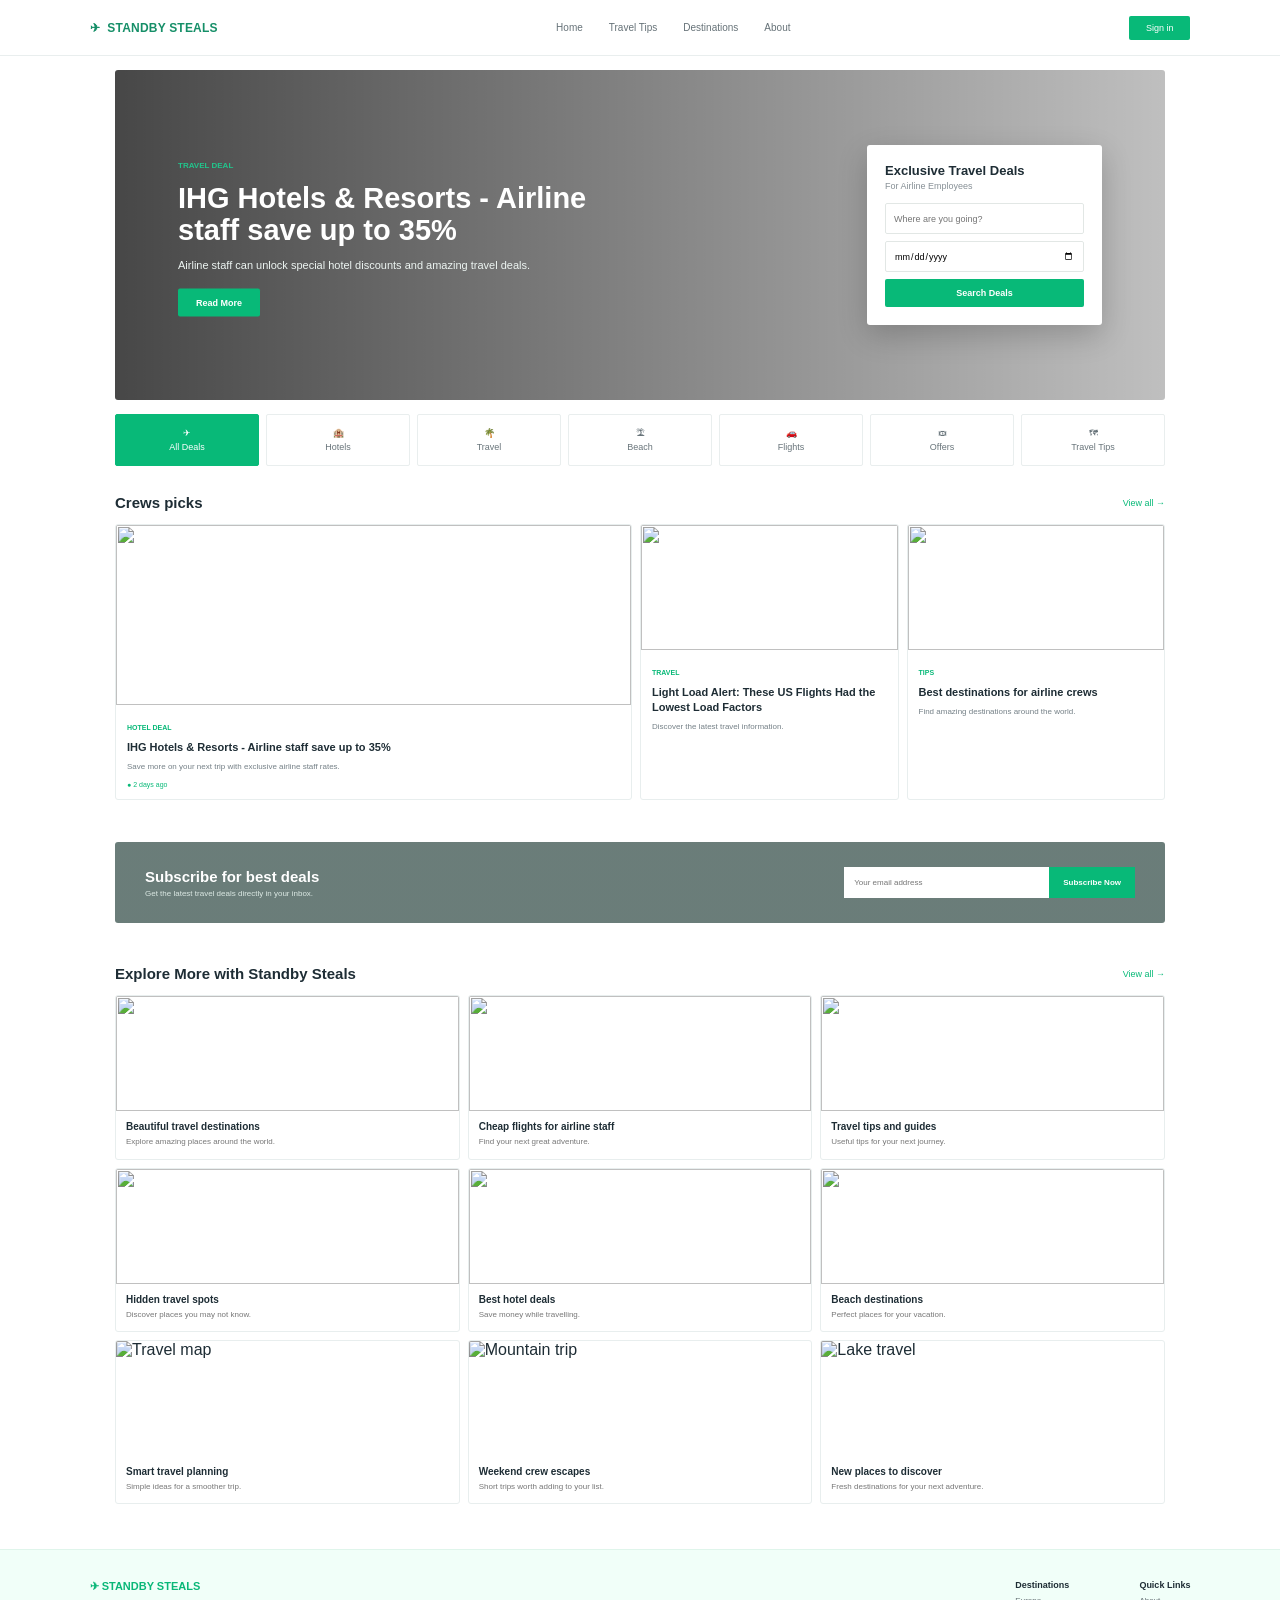
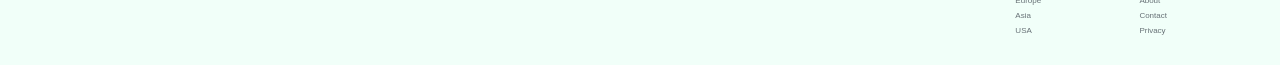
==== index.html @ 21e4ad98 "first commit" ====
<!doctype html>
<html lang="en">
  <head>
    <meta charset="UTF-8" />
    <meta name="viewport" content="width=device-width, initial-scale=1.0" />
    <title>Standby Steals</title>
    <link rel="stylesheet" href="style.css" />
  </head>
  <body>
    <header class="header">
      <div class="logo"><span>✈</span> STANDBY STEALS</div>

      <nav>
        <a href="index.html">Home</a>
        <a href="#">Travel Tips</a>
        <a href="#">Destinations</a>
        <a href="#">About</a>
      </nav>

      <button class="login">Sign in</button>
    </header>

    <section class="hero">
      <div class="hero-content">
        <span class="tag">TRAVEL DEAL</span>

        <h1>IHG Hotels & Resorts - Airline staff save up to 35%</h1>

        <p>
          Airline staff can unlock special hotel discounts and amazing travel
          deals.
        </p>

        <a href="post-details.html" class="green-btn"> Read More </a>
      </div>

      <div class="booking-card">
        <h3>Exclusive Travel Deals</h3>
        <p>For Airline Employees</p>

        <input type="text" placeholder="Where are you going?" />
        <input type="date" />

        <button class="green-btn">Search Deals</button>
      </div>
    </section>

    <div class="categories">
      <div class="category active">
        ✈
        <span>All Deals</span>
      </div>

      <div class="category">
        🏨
        <span>Hotels</span>
      </div>

      <div class="category">
        🌴
        <span>Travel</span>
      </div>

      <div class="category">
        🏝
        <span>Beach</span>
      </div>

      <div class="category">
        🚗
        <span>Flights</span>
      </div>

      <div class="category">
        🎟
        <span>Offers</span>
      </div>

      <div class="category">
        🗺
        <span>Travel Tips</span>
      </div>
    </div>

    <main>
      <section class="picks">
        <div class="section-title">
          <h2>Crews picks</h2>
          <a href="#explore">View all →</a>
        </div>

        <div class="cards">
          <article class="card big-card">
            <img
              src="https://images.unsplash.com/photo-1500534623283-312aade485b7?auto=format&fit=crop&w=900&q=80"
            />

            <div class="card-content">
              <span class="small-tag">HOTEL DEAL</span>

              <h3>IHG Hotels & Resorts - Airline staff save up to 35%</h3>

              <p>
                Save more on your next trip with exclusive airline staff rates.
              </p>

              <span class="date">● 2 days ago</span>
            </div>
          </article>

          <article class="card">
            <img
              src="https://images.unsplash.com/photo-1510414842594-a61c69b5ae57?auto=format&fit=crop&w=700&q=80"
            />

            <div class="card-content">
              <span class="small-tag">TRAVEL</span>

              <h3>
                Light Load Alert: These US Flights Had the Lowest Load Factors
              </h3>

              <p>Discover the latest travel information.</p>
            </div>
          </article>

          <article class="card">
            <img
              src="https://images.unsplash.com/photo-1469474968028-56623f02e42e?auto=format&fit=crop&w=700&q=80"
            />

            <div class="card-content">
              <span class="small-tag">TIPS</span>

              <h3>Best destinations for airline crews</h3>

              <p>Find amazing destinations around the world.</p>
            </div>
          </article>
        </div>
      </section>

      <section class="subscribe">
        <div>
          <h2>Subscribe for best deals</h2>
          <p>Get the latest travel deals directly in your inbox.</p>
        </div>

        <div class="subscribe-form">
          <input type="email" placeholder="Your email address" />
          <button>Subscribe Now</button>
        </div>
      </section>

      <section class="explore" id="explore">
        <div class="section-title">
          <h2>Explore More with Standby Steals</h2>
          <a href="#">View all →</a>
        </div>

        <div class="explore-grid">
          <article class="explore-card">
            <img
              src="https://images.unsplash.com/photo-1528127269322-539801943592?auto=format&fit=crop&w=600&q=80"
            />
            <h3>Beautiful travel destinations</h3>
            <p>Explore amazing places around the world.</p>
          </article>

          <article class="explore-card">
            <img
              src="https://images.unsplash.com/photo-1500534623283-312aade485b7?auto=format&fit=crop&w=600&q=80"
            />
            <h3>Cheap flights for airline staff</h3>
            <p>Find your next great adventure.</p>
          </article>

          <article class="explore-card">
            <img
              src="https://images.unsplash.com/photo-1533105079780-92b9be482077?auto=format&fit=crop&w=600&q=80"
            />
            <h3>Travel tips and guides</h3>
            <p>Useful tips for your next journey.</p>
          </article>

          <article class="explore-card">
            <img
              src="https://images.unsplash.com/photo-1500530855697-b586d89ba3ee?auto=format&fit=crop&w=600&q=80"
            />
            <h3>Hidden travel spots</h3>
            <p>Discover places you may not know.</p>
          </article>

          <article class="explore-card">
            <img
              src="https://images.unsplash.com/photo-1530789253388-582c481c54b0?auto=format&fit=crop&w=600&q=80"
            />
            <h3>Best hotel deals</h3>
            <p>Save money while travelling.</p>
          </article>

          <article class="explore-card">
            <img
              src="https://images.unsplash.com/photo-1507525428034-b723cf961d3e?auto=format&fit=crop&w=600&q=80"
            />
            <h3>Beach destinations</h3>
            <p>Perfect places for your vacation.</p>
          </article>

          <article class="explore-card">
            <img src="https://images.unsplash.com/photo-1526772662000-3f88f10405ff?auto=format&fit=crop&w=600&q=80" alt="Travel map" />
            <h3>Smart travel planning</h3>
            <p>Simple ideas for a smoother trip.</p>
          </article>

          <article class="explore-card">
            <img src="https://images.unsplash.com/photo-1527631746610-bca00a040d60?auto=format&fit=crop&w=600&q=80" alt="Mountain trip" />
            <h3>Weekend crew escapes</h3>
            <p>Short trips worth adding to your list.</p>
          </article>

          <article class="explore-card">
            <img src="https://images.unsplash.com/photo-1476514525535-07fb3b4ae5f1?auto=format&fit=crop&w=600&q=80" alt="Lake travel" />
            <h3>New places to discover</h3>
            <p>Fresh destinations for your next adventure.</p>
          </article>
        </div>
      </section>
    </main>

    <footer>
      <div class="footer-logo">✈ STANDBY STEALS</div>

      <div class="footer-links">
        <div>
          <h4>Destinations</h4>
          <a href="#">Europe</a>
          <a href="#">Asia</a>
          <a href="#">USA</a>
        </div>

        <div>
          <h4>Quick Links</h4>
          <a href="#">About</a>
          <a href="#">Contact</a>
          <a href="#">Privacy</a>
        </div>
      </div>
    </footer>
  </body>
</html>
---- style.css ----
*{margin:0;padding:0;box-sizing:border-box}
html{scroll-behavior:smooth}
body{font-family:Arial,Helvetica,sans-serif;color:#1e2d35;background:#fff}
a{text-decoration:none;color:inherit}
button,input{font:inherit}
.header{height:56px;padding:0 7%;display:flex;align-items:center;justify-content:space-between;border-bottom:1px solid #e9eeee;background:#fff;position:sticky;top:0;z-index:20}
.logo{font-size:12px;font-weight:800;color:#168f68;letter-spacing:.2px}.logo span{margin-right:4px}
.header nav{display:flex;gap:26px}.header nav a{font-size:10px;color:#667278;transition:.2s}.header nav a:hover{color:#08b978}
.login{border:0;background:#08b978;color:#fff;padding:7px 17px;border-radius:2px;font-size:9px;cursor:pointer;transition:.2s}.login:hover,.green-btn:hover,.subscribe-form button:hover{background:#078d5f;transform:translateY(-1px)}
.hero{width:94%;max-width:1050px;height:330px;margin:14px auto;border-radius:3px;position:relative;overflow:hidden;background:linear-gradient(90deg,rgba(0,0,0,.72),rgba(0,0,0,.25)),url('https://images.unsplash.com/photo-1566073771259-6a8506099945?auto=format&fit=crop&w=1600&q=85') center/cover}
.hero-content{position:absolute;left:6%;top:50%;transform:translateY(-50%);max-width:450px;color:#fff}.tag{font-size:8px;font-weight:700;color:#22c58c}.hero-content h1{margin:10px 0;font-size:29px;line-height:1.12}.hero-content p{font-size:11px;line-height:1.55;margin-bottom:15px;color:#edf5f2}.green-btn{display:inline-block;border:0;background:#08b978;color:#fff;padding:9px 18px;border-radius:2px;font-size:9px;font-weight:700;cursor:pointer;transition:.2s}
.booking-card{position:absolute;right:6%;top:50%;transform:translateY(-50%);width:235px;padding:18px;border-radius:3px;background:#fff;box-shadow:0 10px 30px rgba(0,0,0,.2)}.booking-card h3{font-size:13px;margin-bottom:3px}.booking-card p{color:#879096;font-size:9px;margin-bottom:12px}.booking-card input{width:100%;height:31px;border:1px solid #e2e7e5;padding:0 8px;margin-bottom:7px;border-radius:2px;font-size:9px;outline:none}.booking-card input:focus{border-color:#08b978}.booking-card .green-btn{width:100%}
.categories{width:94%;max-width:1050px;margin:14px auto 28px;display:grid;grid-template-columns:repeat(7,1fr);gap:7px}.category{height:52px;border:1px solid #e9eeee;border-radius:2px;display:flex;flex-direction:column;justify-content:center;align-items:center;gap:4px;font-size:9px;color:#68747a;transition:.2s;cursor:pointer}.category:hover{border-color:#08b978;color:#08b978;transform:translateY(-2px)}.category.active{background:#08b978;color:#fff;border-color:#08b978}
main{width:94%;max-width:1050px;margin:0 auto}.section-title{display:flex;align-items:center;justify-content:space-between;margin-bottom:13px}.section-title h2{font-size:15px}.section-title a{color:#08b978;font-size:9px}.section-title a:hover{text-decoration:underline}
.cards{display:grid;grid-template-columns:2fr 1fr 1fr;gap:8px}.card,.explore-card{border:1px solid #e8eeee;border-radius:3px;overflow:hidden;background:#fff;transition:.25s}.card:hover,.explore-card:hover{transform:translateY(-4px);box-shadow:0 8px 20px rgba(22,72,58,.1);border-color:#b8ead9}.card img{width:100%;height:125px;object-fit:cover;display:block}.big-card img{height:180px}.card-content{padding:11px}.small-tag{font-size:7px;font-weight:700;color:#08b978}.card h3{margin:6px 0;font-size:11px;line-height:1.35}.card p{color:#758087;font-size:8px;line-height:1.45}.date{display:block;margin-top:9px;color:#08b978;font-size:7px}
.subscribe{margin:42px 0;padding:25px 30px;border-radius:3px;background:linear-gradient(rgba(15,45,39,.62),rgba(15,45,39,.62)),url('https://images.unsplash.com/photo-1469474968028-56623f02e42e?auto=format&fit=crop&w=1400&q=85') center/cover;display:flex;justify-content:space-between;align-items:center;color:#fff}.subscribe h2{font-size:15px;margin-bottom:4px}.subscribe p{font-size:8px;color:#dce9e4}.subscribe-form{display:flex}.subscribe-form input{width:205px;height:31px;border:0;padding:0 10px;font-size:8px}.subscribe-form button{height:31px;border:0;padding:0 14px;background:#08b978;color:#fff;font-size:8px;font-weight:700;cursor:pointer;transition:.2s}
.explore{margin-bottom:45px}.explore-grid{display:grid;grid-template-columns:repeat(3,1fr);gap:8px}.explore-card img{width:100%;height:115px;object-fit:cover;display:block}.explore-card h3{padding:9px 10px 3px;font-size:10px;line-height:1.3}.explore-card p{padding:0 10px 11px;color:#777;font-size:8px;line-height:1.4}
footer{background:#f1fff9;border-top:1px solid #dff5eb;padding:30px 7%;display:flex;justify-content:space-between}.footer-logo{font-size:11px;font-weight:700;color:#0ab778}.footer-links{display:flex;gap:70px}.footer-links div{display:flex;flex-direction:column;gap:6px}.footer-links h4{font-size:9px}.footer-links a{color:#677176;font-size:8px}.footer-links a:hover{color:#08b978}
@media(max-width:800px){.header{padding:0 20px}.header nav{display:none}.hero{height:520px}.hero-content{top:27%;left:22px;right:22px}.hero-content h1{font-size:24px}.booking-card{left:22px;right:22px;width:auto;top:auto;bottom:22px;transform:none}.categories{grid-template-columns:repeat(4,1fr)}.cards,.explore-grid{grid-template-columns:1fr}.subscribe{flex-direction:column;align-items:flex-start;gap:14px}.subscribe-form{width:100%}.subscribe-form input{width:70%}footer{flex-direction:column;gap:25px}.footer-links{gap:40px}}
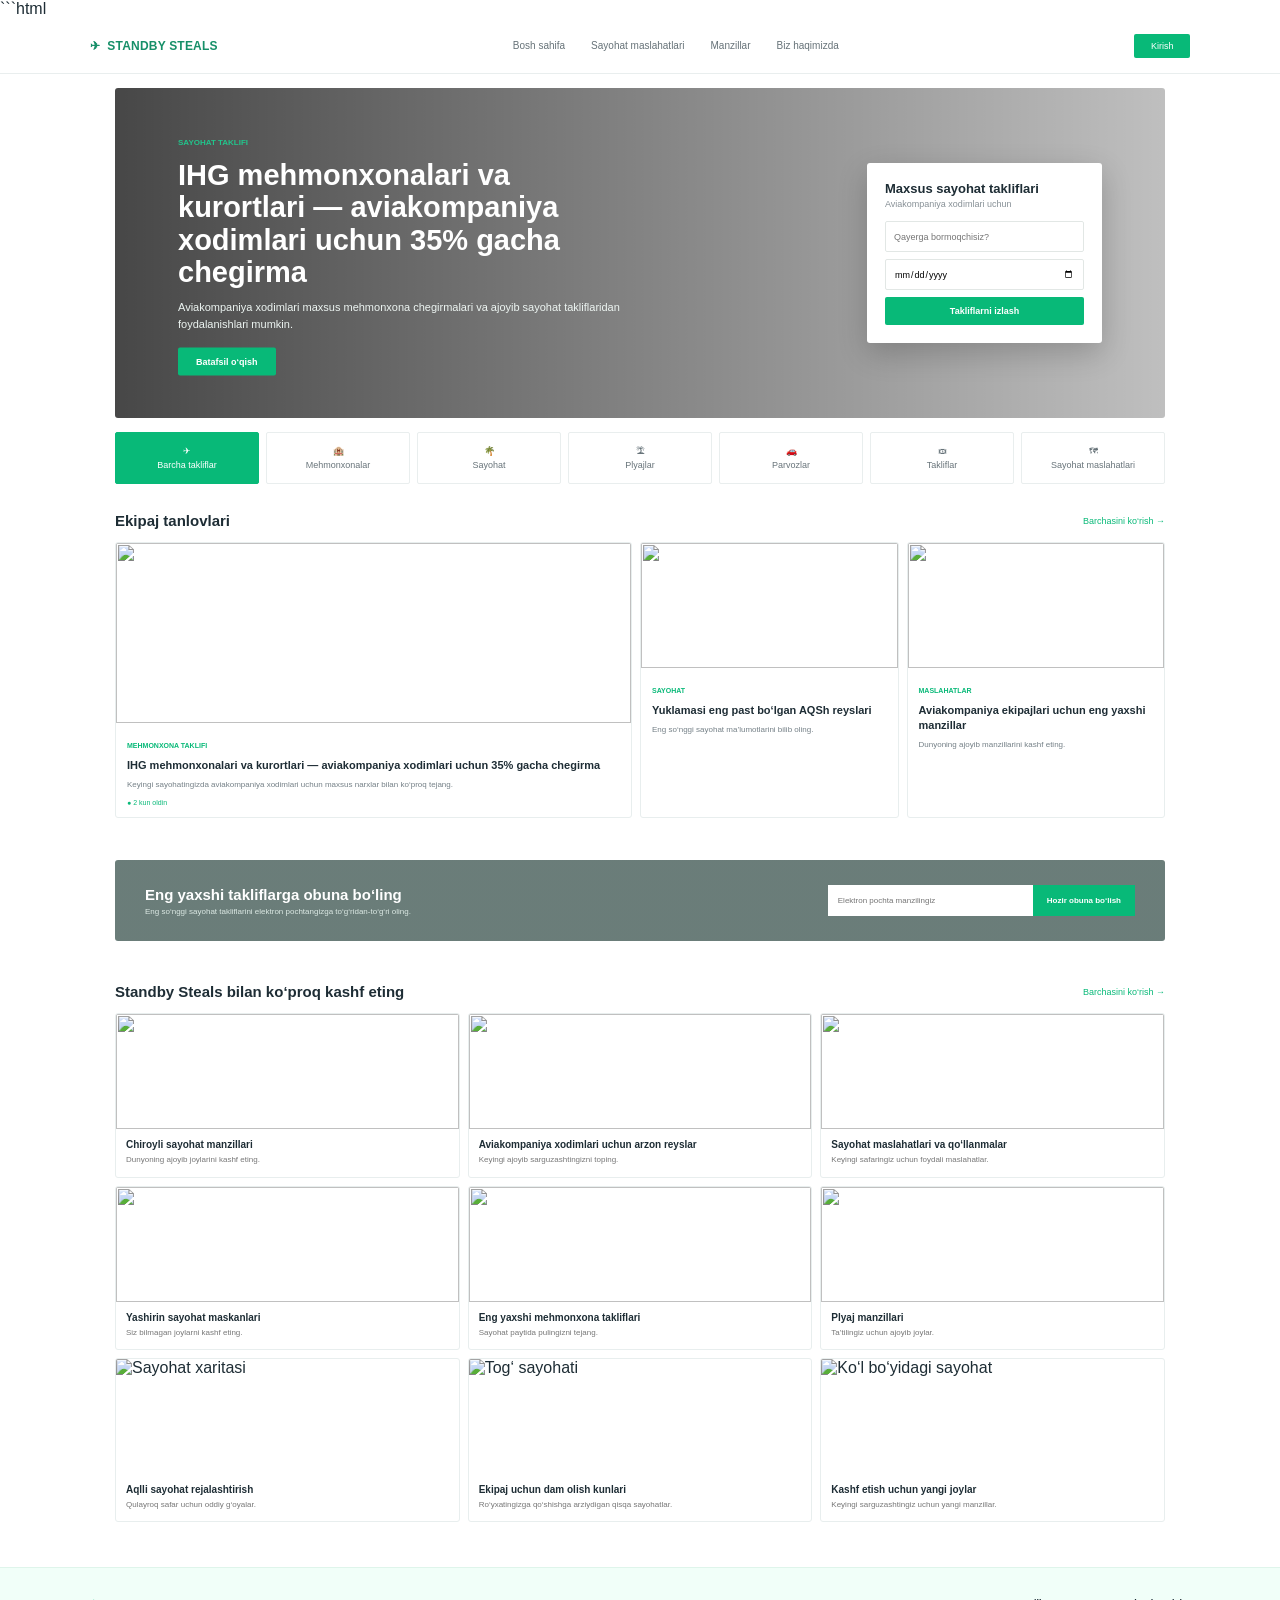
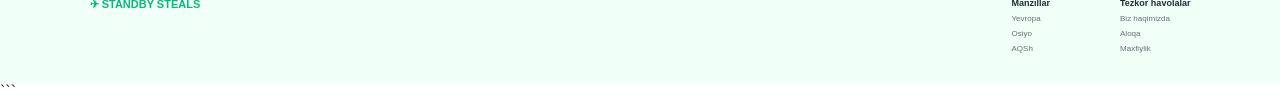
==== commit 6a2bd7df: "qoshildi" ====
--- a/index.html
+++ b/index.html
@@ -7,245 +7,247 @@
     <link rel="stylesheet" href="style.css" />
   </head>
   <body>
-    <header class="header">
-      <div class="logo"><span>✈</span> STANDBY STEALS</div>
-
-      <nav>
-        <a href="index.html">Home</a>
-        <a href="#">Travel Tips</a>
-        <a href="#">Destinations</a>
-        <a href="#">About</a>
-      </nav>
-
-      <button class="login">Sign in</button>
-    </header>
-
-    <section class="hero">
-      <div class="hero-content">
-        <span class="tag">TRAVEL DEAL</span>
-
-        <h1>IHG Hotels & Resorts - Airline staff save up to 35%</h1>
-
-        <p>
-          Airline staff can unlock special hotel discounts and amazing travel
-          deals.
-        </p>
-
-        <a href="post-details.html" class="green-btn"> Read More </a>
-      </div>
-
-      <div class="booking-card">
-        <h3>Exclusive Travel Deals</h3>
-        <p>For Airline Employees</p>
-
-        <input type="text" placeholder="Where are you going?" />
-        <input type="date" />
-
-        <button class="green-btn">Search Deals</button>
-      </div>
-    </section>
-
-    <div class="categories">
-      <div class="category active">
-        ✈
-        <span>All Deals</span>
-      </div>
-
-      <div class="category">
-        🏨
-        <span>Hotels</span>
-      </div>
-
-      <div class="category">
-        🌴
-        <span>Travel</span>
-      </div>
-
-      <div class="category">
-        🏝
-        <span>Beach</span>
-      </div>
-
-      <div class="category">
-        🚗
-        <span>Flights</span>
-      </div>
-
-      <div class="category">
-        🎟
-        <span>Offers</span>
-      </div>
-
-      <div class="category">
-        🗺
-        <span>Travel Tips</span>
-      </div>
-    </div>
-
-    <main>
-      <section class="picks">
-        <div class="section-title">
-          <h2>Crews picks</h2>
-          <a href="#explore">View all →</a>
+  ```html
+<header class="header">
+  <div class="logo"><span>✈</span> STANDBY STEALS</div>
+
+  <nav>
+    <a href="index.html">Bosh sahifa</a>
+    <a href="#">Sayohat maslahatlari</a>
+    <a href="#">Manzillar</a>
+    <a href="#">Biz haqimizda</a>
+  </nav>
+
+  <button class="login">Kirish</button>
+</header>
+
+<section class="hero">
+  <div class="hero-content">
+    <span class="tag">SAYOHAT TAKLIFI</span>
+
+    <h1>IHG mehmonxonalari va kurortlari — aviakompaniya xodimlari uchun 35% gacha chegirma</h1>
+
+    <p>
+      Aviakompaniya xodimlari maxsus mehmonxona chegirmalari va ajoyib sayohat
+      takliflaridan foydalanishlari mumkin.
+    </p>
+
+    <a href="post-details.html" class="green-btn">Batafsil o‘qish</a>
+  </div>
+
+  <div class="booking-card">
+    <h3>Maxsus sayohat takliflari</h3>
+    <p>Aviakompaniya xodimlari uchun</p>
+
+    <input type="text" placeholder="Qayerga bormoqchisiz?" />
+    <input type="date" />
+
+    <button class="green-btn">Takliflarni izlash</button>
+  </div>
+</section>
+
+<div class="categories">
+  <div class="category active">
+    ✈
+    <span>Barcha takliflar</span>
+  </div>
+
+  <div class="category">
+    🏨
+    <span>Mehmonxonalar</span>
+  </div>
+
+  <div class="category">
+    🌴
+    <span>Sayohat</span>
+  </div>
+
+  <div class="category">
+    🏝
+    <span>Plyajlar</span>
+  </div>
+
+  <div class="category">
+    🚗
+    <span>Parvozlar</span>
+  </div>
+
+  <div class="category">
+    🎟
+    <span>Takliflar</span>
+  </div>
+
+  <div class="category">
+    🗺
+    <span>Sayohat maslahatlari</span>
+  </div>
+</div>
+
+<main>
+  <section class="picks">
+    <div class="section-title">
+      <h2>Ekipaj tanlovlari</h2>
+      <a href="#explore">Barchasini ko‘rish →</a>
+    </div>
+
+    <div class="cards">
+      <article class="card big-card">
+        <img
+          src="https://images.unsplash.com/photo-1500534623283-312aade485b7?auto=format&fit=crop&w=900&q=80"
+        />
+
+        <div class="card-content">
+          <span class="small-tag">MEHMONXONA TAKLIFI</span>
+
+          <h3>IHG mehmonxonalari va kurortlari — aviakompaniya xodimlari uchun 35% gacha chegirma</h3>
+
+          <p>
+            Keyingi sayohatingizda aviakompaniya xodimlari uchun maxsus narxlar bilan ko‘proq tejang.
+          </p>
+
+          <span class="date">● 2 kun oldin</span>
         </div>
-
-        <div class="cards">
-          <article class="card big-card">
-            <img
-              src="https://images.unsplash.com/photo-1500534623283-312aade485b7?auto=format&fit=crop&w=900&q=80"
-            />
-
-            <div class="card-content">
-              <span class="small-tag">HOTEL DEAL</span>
-
-              <h3>IHG Hotels & Resorts - Airline staff save up to 35%</h3>
-
-              <p>
-                Save more on your next trip with exclusive airline staff rates.
-              </p>
-
-              <span class="date">● 2 days ago</span>
-            </div>
-          </article>
-
-          <article class="card">
-            <img
-              src="https://images.unsplash.com/photo-1510414842594-a61c69b5ae57?auto=format&fit=crop&w=700&q=80"
-            />
-
-            <div class="card-content">
-              <span class="small-tag">TRAVEL</span>
-
-              <h3>
-                Light Load Alert: These US Flights Had the Lowest Load Factors
-              </h3>
-
-              <p>Discover the latest travel information.</p>
-            </div>
-          </article>
-
-          <article class="card">
-            <img
-              src="https://images.unsplash.com/photo-1469474968028-56623f02e42e?auto=format&fit=crop&w=700&q=80"
-            />
-
-            <div class="card-content">
-              <span class="small-tag">TIPS</span>
-
-              <h3>Best destinations for airline crews</h3>
-
-              <p>Find amazing destinations around the world.</p>
-            </div>
-          </article>
+      </article>
+
+      <article class="card">
+        <img
+          src="https://images.unsplash.com/photo-1510414842594-a61c69b5ae57?auto=format&fit=crop&w=700&q=80"
+        />
+
+        <div class="card-content">
+          <span class="small-tag">SAYOHAT</span>
+
+          <h3>
+            Yuklamasi eng past bo‘lgan AQSh reyslari
+          </h3>
+
+          <p>Eng so‘nggi sayohat ma’lumotlarini bilib oling.</p>
         </div>
-      </section>
-
-      <section class="subscribe">
-        <div>
-          <h2>Subscribe for best deals</h2>
-          <p>Get the latest travel deals directly in your inbox.</p>
+      </article>
+
+      <article class="card">
+        <img
+          src="https://images.unsplash.com/photo-1469474968028-56623f02e42e?auto=format&fit=crop&w=700&q=80"
+        />
+
+        <div class="card-content">
+          <span class="small-tag">MASLAHATLAR</span>
+
+          <h3>Aviakompaniya ekipajlari uchun eng yaxshi manzillar</h3>
+
+          <p>Dunyoning ajoyib manzillarini kashf eting.</p>
         </div>
-
-        <div class="subscribe-form">
-          <input type="email" placeholder="Your email address" />
-          <button>Subscribe Now</button>
-        </div>
-      </section>
-
-      <section class="explore" id="explore">
-        <div class="section-title">
-          <h2>Explore More with Standby Steals</h2>
-          <a href="#">View all →</a>
-        </div>
-
-        <div class="explore-grid">
-          <article class="explore-card">
-            <img
-              src="https://images.unsplash.com/photo-1528127269322-539801943592?auto=format&fit=crop&w=600&q=80"
-            />
-            <h3>Beautiful travel destinations</h3>
-            <p>Explore amazing places around the world.</p>
-          </article>
-
-          <article class="explore-card">
-            <img
-              src="https://images.unsplash.com/photo-1500534623283-312aade485b7?auto=format&fit=crop&w=600&q=80"
-            />
-            <h3>Cheap flights for airline staff</h3>
-            <p>Find your next great adventure.</p>
-          </article>
-
-          <article class="explore-card">
-            <img
-              src="https://images.unsplash.com/photo-1533105079780-92b9be482077?auto=format&fit=crop&w=600&q=80"
-            />
-            <h3>Travel tips and guides</h3>
-            <p>Useful tips for your next journey.</p>
-          </article>
-
-          <article class="explore-card">
-            <img
-              src="https://images.unsplash.com/photo-1500530855697-b586d89ba3ee?auto=format&fit=crop&w=600&q=80"
-            />
-            <h3>Hidden travel spots</h3>
-            <p>Discover places you may not know.</p>
-          </article>
-
-          <article class="explore-card">
-            <img
-              src="https://images.unsplash.com/photo-1530789253388-582c481c54b0?auto=format&fit=crop&w=600&q=80"
-            />
-            <h3>Best hotel deals</h3>
-            <p>Save money while travelling.</p>
-          </article>
-
-          <article class="explore-card">
-            <img
-              src="https://images.unsplash.com/photo-1507525428034-b723cf961d3e?auto=format&fit=crop&w=600&q=80"
-            />
-            <h3>Beach destinations</h3>
-            <p>Perfect places for your vacation.</p>
-          </article>
-
-          <article class="explore-card">
-            <img src="https://images.unsplash.com/photo-1526772662000-3f88f10405ff?auto=format&fit=crop&w=600&q=80" alt="Travel map" />
-            <h3>Smart travel planning</h3>
-            <p>Simple ideas for a smoother trip.</p>
-          </article>
-
-          <article class="explore-card">
-            <img src="https://images.unsplash.com/photo-1527631746610-bca00a040d60?auto=format&fit=crop&w=600&q=80" alt="Mountain trip" />
-            <h3>Weekend crew escapes</h3>
-            <p>Short trips worth adding to your list.</p>
-          </article>
-
-          <article class="explore-card">
-            <img src="https://images.unsplash.com/photo-1476514525535-07fb3b4ae5f1?auto=format&fit=crop&w=600&q=80" alt="Lake travel" />
-            <h3>New places to discover</h3>
-            <p>Fresh destinations for your next adventure.</p>
-          </article>
-        </div>
-      </section>
-    </main>
-
-    <footer>
-      <div class="footer-logo">✈ STANDBY STEALS</div>
-
-      <div class="footer-links">
-        <div>
-          <h4>Destinations</h4>
-          <a href="#">Europe</a>
-          <a href="#">Asia</a>
-          <a href="#">USA</a>
-        </div>
-
-        <div>
-          <h4>Quick Links</h4>
-          <a href="#">About</a>
-          <a href="#">Contact</a>
-          <a href="#">Privacy</a>
-        </div>
-      </div>
-    </footer>
+      </article>
+    </div>
+  </section>
+
+  <section class="subscribe">
+    <div>
+      <h2>Eng yaxshi takliflarga obuna bo‘ling</h2>
+      <p>Eng so‘nggi sayohat takliflarini elektron pochtangizga to‘g‘ridan-to‘g‘ri oling.</p>
+    </div>
+
+    <div class="subscribe-form">
+      <input type="email" placeholder="Elektron pochta manzilingiz" />
+      <button>Hozir obuna bo‘lish</button>
+    </div>
+  </section>
+
+  <section class="explore" id="explore">
+    <div class="section-title">
+      <h2>Standby Steals bilan ko‘proq kashf eting</h2>
+      <a href="#">Barchasini ko‘rish →</a>
+    </div>
+
+    <div class="explore-grid">
+      <article class="explore-card">
+        <img
+          src="https://images.unsplash.com/photo-1528127269322-539801943592?auto=format&fit=crop&w=600&q=80"
+        />
+        <h3>Chiroyli sayohat manzillari</h3>
+        <p>Dunyoning ajoyib joylarini kashf eting.</p>
+      </article>
+
+      <article class="explore-card">
+        <img
+          src="https://images.unsplash.com/photo-1500534623283-312aade485b7?auto=format&fit=crop&w=600&q=80"
+        />
+        <h3>Aviakompaniya xodimlari uchun arzon reyslar</h3>
+        <p>Keyingi ajoyib sarguzashtingizni toping.</p>
+      </article>
+
+      <article class="explore-card">
+        <img
+          src="https://images.unsplash.com/photo-1533105079780-92b9be482077?auto=format&fit=crop&w=600&q=80"
+        />
+        <h3>Sayohat maslahatlari va qo‘llanmalar</h3>
+        <p>Keyingi safaringiz uchun foydali maslahatlar.</p>
+      </article>
+
+      <article class="explore-card">
+        <img
+          src="https://images.unsplash.com/photo-1500530855697-b586d89ba3ee?auto=format&fit=crop&w=600&q=80"
+        />
+        <h3>Yashirin sayohat maskanlari</h3>
+        <p>Siz bilmagan joylarni kashf eting.</p>
+      </article>
+
+      <article class="explore-card">
+        <img
+          src="https://images.unsplash.com/photo-1530789253388-582c481c54b0?auto=format&fit=crop&w=600&q=80"
+        />
+        <h3>Eng yaxshi mehmonxona takliflari</h3>
+        <p>Sayohat paytida pulingizni tejang.</p>
+      </article>
+
+      <article class="explore-card">
+        <img
+          src="https://images.unsplash.com/photo-1507525428034-b723cf961d3e?auto=format&fit=crop&w=600&q=80"
+        />
+        <h3>Plyaj manzillari</h3>
+        <p>Ta’tilingiz uchun ajoyib joylar.</p>
+      </article>
+
+      <article class="explore-card">
+        <img src="https://images.unsplash.com/photo-1526772662000-3f88f10405ff?auto=format&fit=crop&w=600&q=80" alt="Sayohat xaritasi" />
+        <h3>Aqlli sayohat rejalashtirish</h3>
+        <p>Qulayroq safar uchun oddiy g‘oyalar.</p>
+      </article>
+
+      <article class="explore-card">
+        <img src="https://images.unsplash.com/photo-1527631746610-bca00a040d60?auto=format&fit=crop&w=600&q=80" alt="Tog‘ sayohati" />
+        <h3>Ekipaj uchun dam olish kunlari</h3>
+        <p>Ro‘yxatingizga qo‘shishga arziydigan qisqa sayohatlar.</p>
+      </article>
+
+      <article class="explore-card">
+        <img src="https://images.unsplash.com/photo-1476514525535-07fb3b4ae5f1?auto=format&fit=crop&w=600&q=80" alt="Ko‘l bo‘yidagi sayohat" />
+        <h3>Kashf etish uchun yangi joylar</h3>
+        <p>Keyingi sarguzashtingiz uchun yangi manzillar.</p>
+      </article>
+    </div>
+  </section>
+</main>
+
+<footer>
+  <div class="footer-logo">✈ STANDBY STEALS</div>
+
+  <div class="footer-links">
+    <div>
+      <h4>Manzillar</h4>
+      <a href="#">Yevropa</a>
+      <a href="#">Osiyo</a>
+      <a href="#">AQSh</a>
+    </div>
+
+    <div>
+      <h4>Tezkor havolalar</h4>
+      <a href="#">Biz haqimizda</a>
+      <a href="#">Aloqa</a>
+      <a href="#">Maxfiylik</a>
+    </div>
+  </div>
+</footer>
+```
   </body>
 </html>
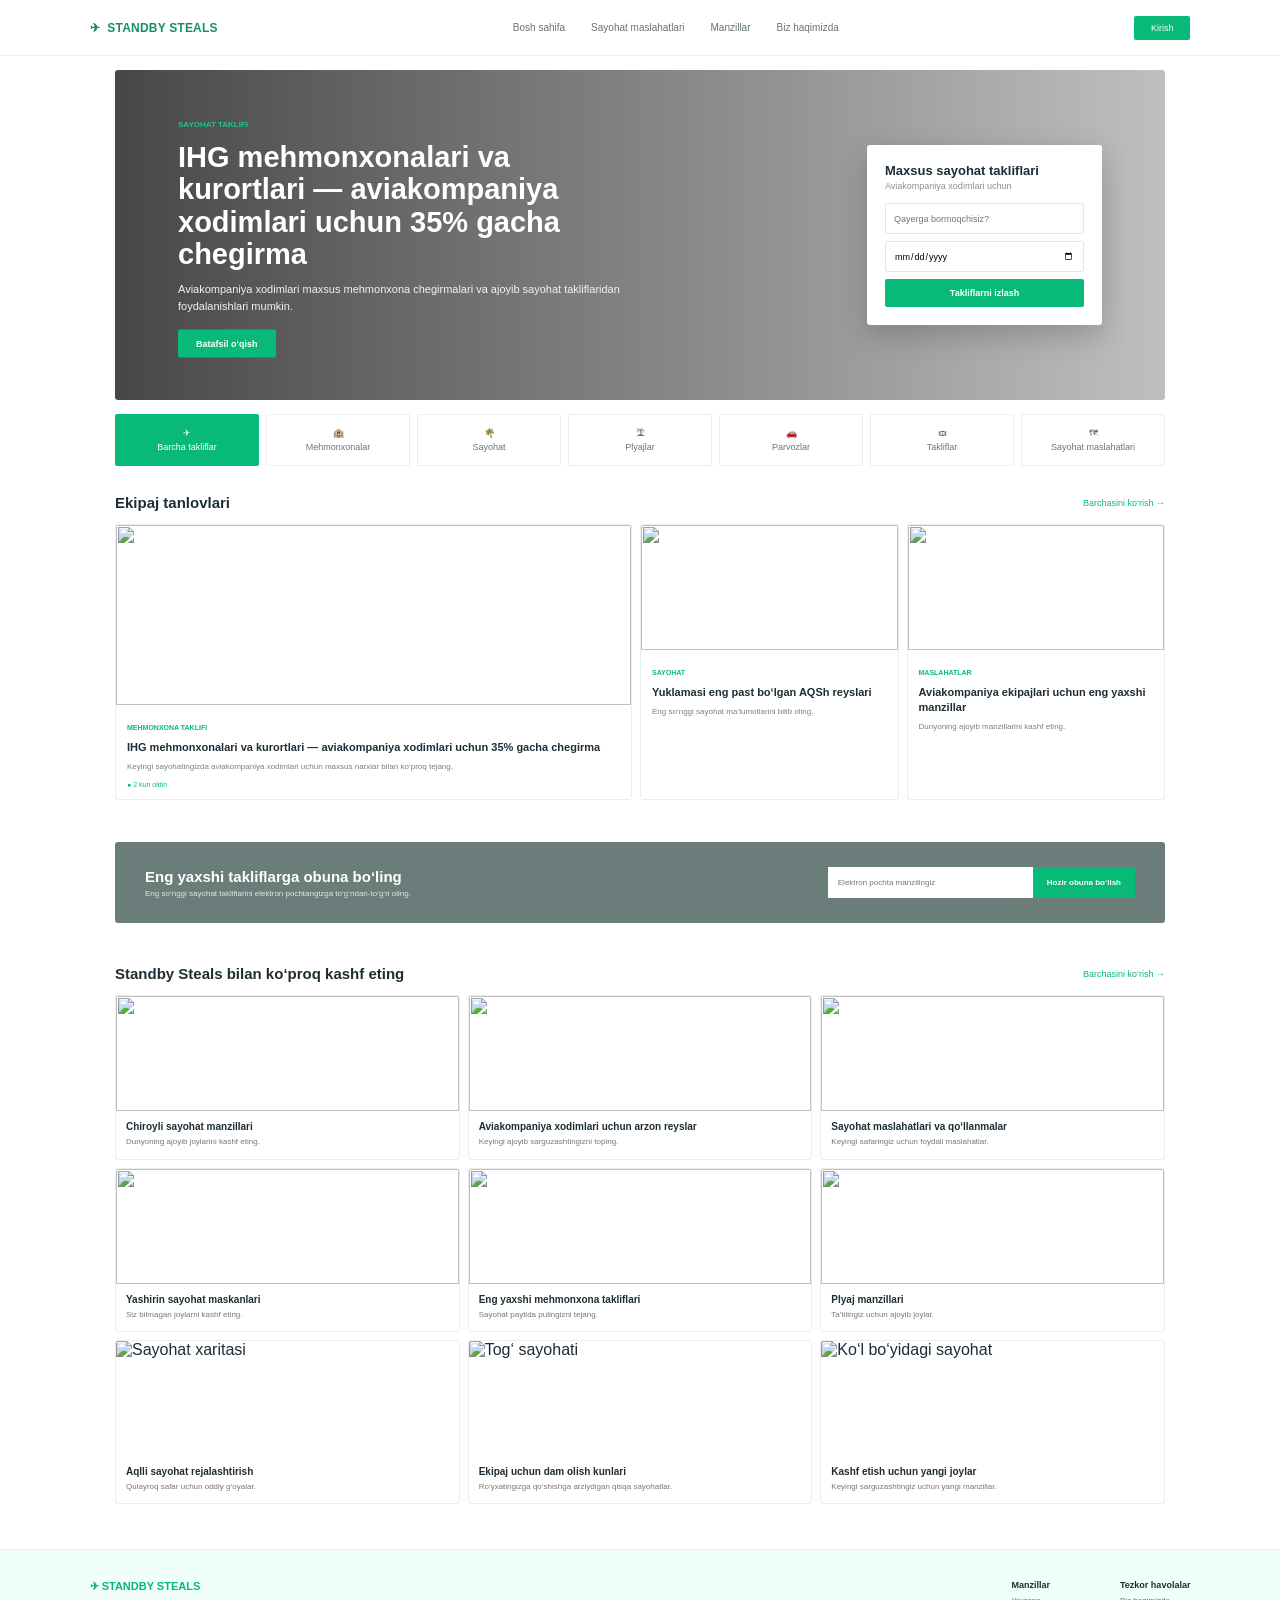
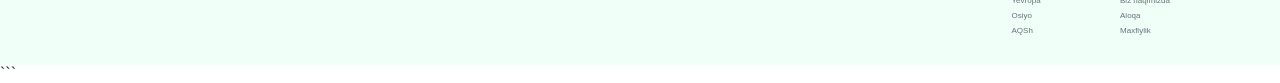
==== commit 475aee32: "update" ====
--- a/index.html
+++ b/index.html
@@ -7,11 +7,11 @@
     <link rel="stylesheet" href="style.css" />
   </head>
   <body>
-  ```html
+
 <header class="header">
   <div class="logo"><span>✈</span> STANDBY STEALS</div>
 
-  <nav>
+  <nav> 
     <a href="index.html">Bosh sahifa</a>
     <a href="#">Sayohat maslahatlari</a>
     <a href="#">Manzillar</a>
--- a/style.css
+++ b/style.css
@@ -1,19 +1,410 @@
-*{margin:0;padding:0;box-sizing:border-box}
-html{scroll-behavior:smooth}
-body{font-family:Arial,Helvetica,sans-serif;color:#1e2d35;background:#fff}
-a{text-decoration:none;color:inherit}
-button,input{font:inherit}
-.header{height:56px;padding:0 7%;display:flex;align-items:center;justify-content:space-between;border-bottom:1px solid #e9eeee;background:#fff;position:sticky;top:0;z-index:20}
-.logo{font-size:12px;font-weight:800;color:#168f68;letter-spacing:.2px}.logo span{margin-right:4px}
-.header nav{display:flex;gap:26px}.header nav a{font-size:10px;color:#667278;transition:.2s}.header nav a:hover{color:#08b978}
-.login{border:0;background:#08b978;color:#fff;padding:7px 17px;border-radius:2px;font-size:9px;cursor:pointer;transition:.2s}.login:hover,.green-btn:hover,.subscribe-form button:hover{background:#078d5f;transform:translateY(-1px)}
-.hero{width:94%;max-width:1050px;height:330px;margin:14px auto;border-radius:3px;position:relative;overflow:hidden;background:linear-gradient(90deg,rgba(0,0,0,.72),rgba(0,0,0,.25)),url('https://images.unsplash.com/photo-1566073771259-6a8506099945?auto=format&fit=crop&w=1600&q=85') center/cover}
-.hero-content{position:absolute;left:6%;top:50%;transform:translateY(-50%);max-width:450px;color:#fff}.tag{font-size:8px;font-weight:700;color:#22c58c}.hero-content h1{margin:10px 0;font-size:29px;line-height:1.12}.hero-content p{font-size:11px;line-height:1.55;margin-bottom:15px;color:#edf5f2}.green-btn{display:inline-block;border:0;background:#08b978;color:#fff;padding:9px 18px;border-radius:2px;font-size:9px;font-weight:700;cursor:pointer;transition:.2s}
-.booking-card{position:absolute;right:6%;top:50%;transform:translateY(-50%);width:235px;padding:18px;border-radius:3px;background:#fff;box-shadow:0 10px 30px rgba(0,0,0,.2)}.booking-card h3{font-size:13px;margin-bottom:3px}.booking-card p{color:#879096;font-size:9px;margin-bottom:12px}.booking-card input{width:100%;height:31px;border:1px solid #e2e7e5;padding:0 8px;margin-bottom:7px;border-radius:2px;font-size:9px;outline:none}.booking-card input:focus{border-color:#08b978}.booking-card .green-btn{width:100%}
-.categories{width:94%;max-width:1050px;margin:14px auto 28px;display:grid;grid-template-columns:repeat(7,1fr);gap:7px}.category{height:52px;border:1px solid #e9eeee;border-radius:2px;display:flex;flex-direction:column;justify-content:center;align-items:center;gap:4px;font-size:9px;color:#68747a;transition:.2s;cursor:pointer}.category:hover{border-color:#08b978;color:#08b978;transform:translateY(-2px)}.category.active{background:#08b978;color:#fff;border-color:#08b978}
-main{width:94%;max-width:1050px;margin:0 auto}.section-title{display:flex;align-items:center;justify-content:space-between;margin-bottom:13px}.section-title h2{font-size:15px}.section-title a{color:#08b978;font-size:9px}.section-title a:hover{text-decoration:underline}
-.cards{display:grid;grid-template-columns:2fr 1fr 1fr;gap:8px}.card,.explore-card{border:1px solid #e8eeee;border-radius:3px;overflow:hidden;background:#fff;transition:.25s}.card:hover,.explore-card:hover{transform:translateY(-4px);box-shadow:0 8px 20px rgba(22,72,58,.1);border-color:#b8ead9}.card img{width:100%;height:125px;object-fit:cover;display:block}.big-card img{height:180px}.card-content{padding:11px}.small-tag{font-size:7px;font-weight:700;color:#08b978}.card h3{margin:6px 0;font-size:11px;line-height:1.35}.card p{color:#758087;font-size:8px;line-height:1.45}.date{display:block;margin-top:9px;color:#08b978;font-size:7px}
-.subscribe{margin:42px 0;padding:25px 30px;border-radius:3px;background:linear-gradient(rgba(15,45,39,.62),rgba(15,45,39,.62)),url('https://images.unsplash.com/photo-1469474968028-56623f02e42e?auto=format&fit=crop&w=1400&q=85') center/cover;display:flex;justify-content:space-between;align-items:center;color:#fff}.subscribe h2{font-size:15px;margin-bottom:4px}.subscribe p{font-size:8px;color:#dce9e4}.subscribe-form{display:flex}.subscribe-form input{width:205px;height:31px;border:0;padding:0 10px;font-size:8px}.subscribe-form button{height:31px;border:0;padding:0 14px;background:#08b978;color:#fff;font-size:8px;font-weight:700;cursor:pointer;transition:.2s}
-.explore{margin-bottom:45px}.explore-grid{display:grid;grid-template-columns:repeat(3,1fr);gap:8px}.explore-card img{width:100%;height:115px;object-fit:cover;display:block}.explore-card h3{padding:9px 10px 3px;font-size:10px;line-height:1.3}.explore-card p{padding:0 10px 11px;color:#777;font-size:8px;line-height:1.4}
-footer{background:#f1fff9;border-top:1px solid #dff5eb;padding:30px 7%;display:flex;justify-content:space-between}.footer-logo{font-size:11px;font-weight:700;color:#0ab778}.footer-links{display:flex;gap:70px}.footer-links div{display:flex;flex-direction:column;gap:6px}.footer-links h4{font-size:9px}.footer-links a{color:#677176;font-size:8px}.footer-links a:hover{color:#08b978}
-@media(max-width:800px){.header{padding:0 20px}.header nav{display:none}.hero{height:520px}.hero-content{top:27%;left:22px;right:22px}.hero-content h1{font-size:24px}.booking-card{left:22px;right:22px;width:auto;top:auto;bottom:22px;transform:none}.categories{grid-template-columns:repeat(4,1fr)}.cards,.explore-grid{grid-template-columns:1fr}.subscribe{flex-direction:column;align-items:flex-start;gap:14px}.subscribe-form{width:100%}.subscribe-form input{width:70%}footer{flex-direction:column;gap:25px}.footer-links{gap:40px}}
+* {
+  margin: 0;
+  padding: 0;
+  box-sizing: border-box;
+}
+html {
+  scroll-behavior: smooth;
+}
+body {
+  font-family: Arial, Helvetica, sans-serif;
+  color: #1e2d35;
+  background: #fff;
+}
+a {
+  text-decoration: none;
+  color: inherit;
+}
+button,
+input {
+  font: inherit;
+}
+.header {
+  height: 56px;
+  padding: 0 7%;
+  display: flex;
+  align-items: center;
+  justify-content: space-between;
+  border-bottom: 1px solid #e9eeee;
+  background: #fff;
+  position: sticky;
+  top: 0;
+  z-index: 20;
+}
+.logo {
+  font-size: 12px;
+  font-weight: 800;
+  color: #168f68;
+  letter-spacing: 0.2px;
+}
+.logo span {
+  margin-right: 4px;
+}
+.header nav {
+  display: flex;
+  gap: 26px;
+}
+.header nav a {
+  font-size: 10px;
+  color: #667278;
+  transition: 0.2s;
+}
+.header nav a:hover {
+  color: #08b978;
+}
+.login {
+  border: 0;
+  background: #08b978;
+  color: #fff;
+  padding: 7px 17px;
+  border-radius: 2px;
+  font-size: 9px;
+  cursor: pointer;
+  transition: 0.2s;
+}
+.login:hover,
+.green-btn:hover,
+.subscribe-form button:hover {
+  background: #078d5f;
+  transform: translateY(-1px);
+}
+.hero {
+  width: 94%;
+  max-width: 1050px;
+  height: 330px;
+  margin: 14px auto;
+  border-radius: 3px;
+  position: relative;
+  overflow: hidden;
+  background:
+    linear-gradient(90deg, rgba(0, 0, 0, 0.72), rgba(0, 0, 0, 0.25)),
+    url("https://images.unsplash.com/photo-1566073771259-6a8506099945?auto=format&fit=crop&w=1600&q=85")
+      center/cover;
+}
+.hero-content {
+  position: absolute;
+  left: 6%;
+  top: 50%;
+  transform: translateY(-50%);
+  max-width: 450px;
+  color: #fff;
+}
+.tag {
+  font-size: 8px;
+  font-weight: 700;
+  color: #22c58c;
+}
+.hero-content h1 {
+  margin: 10px 0;
+  font-size: 29px;
+  line-height: 1.12;
+}
+.hero-content p {
+  font-size: 11px;
+  line-height: 1.55;
+  margin-bottom: 15px;
+  color: #edf5f2;
+}
+.green-btn {
+  display: inline-block;
+  border: 0;
+  background: #08b978;
+  color: #fff;
+  padding: 9px 18px;
+  border-radius: 2px;
+  font-size: 9px;
+  font-weight: 700;
+  cursor: pointer;
+  transition: 0.2s;
+}
+.booking-card {
+  position: absolute;
+  right: 6%;
+  top: 50%;
+  transform: translateY(-50%);
+  width: 235px;
+  padding: 18px;
+  border-radius: 3px;
+  background: #fff;
+  box-shadow: 0 10px 30px rgba(0, 0, 0, 0.2);
+}
+.booking-card h3 {
+  font-size: 13px;
+  margin-bottom: 3px;
+}
+.booking-card p {
+  color: #879096;
+  font-size: 9px;
+  margin-bottom: 12px;
+}
+.booking-card input {
+  width: 100%;
+  height: 31px;
+  border: 1px solid #e2e7e5;
+  padding: 0 8px;
+  margin-bottom: 7px;
+  border-radius: 2px;
+  font-size: 9px;
+  outline: none;
+}
+.booking-card input:focus {
+  border-color: #08b978;
+}
+.booking-card .green-btn {
+  width: 100%;
+}
+.categories {
+  width: 94%;
+  max-width: 1050px;
+  margin: 14px auto 28px;
+  display: grid;
+  grid-template-columns: repeat(7, 1fr);
+  gap: 7px;
+}
+.category {
+  height: 52px;
+  border: 1px solid #e9eeee;
+  border-radius: 2px;
+  display: flex;
+  flex-direction: column;
+  justify-content: center;
+  align-items: center;
+  gap: 4px;
+  font-size: 9px;
+  color: #68747a;
+  transition: 0.2s;
+  cursor: pointer;
+}
+.category:hover {
+  border-color: #08b978;
+  color: #08b978;
+  transform: translateY(-2px);
+}
+.category.active {
+  background: #08b978;
+  color: #fff;
+  border-color: #08b978;
+}
+main {
+  width: 94%;
+  max-width: 1050px;
+  margin: 0 auto;
+}
+.section-title {
+  display: flex;
+  align-items: center;
+  justify-content: space-between;
+  margin-bottom: 13px;
+}
+.section-title h2 {
+  font-size: 15px;
+}
+.section-title a {
+  color: #08b978;
+  font-size: 9px;
+}
+.section-title a:hover {
+  text-decoration: underline;
+}
+.cards {
+  display: grid;
+  grid-template-columns: 2fr 1fr 1fr;
+  gap: 8px;
+}
+.card,
+.explore-card {
+  border: 1px solid #e8eeee;
+  border-radius: 3px;
+  overflow: hidden;
+  background: #fff;
+  transition: 0.25s;
+}
+.card:hover,
+.explore-card:hover {
+  transform: translateY(-4px);
+  box-shadow: 0 8px 20px rgba(22, 72, 58, 0.1);
+  border-color: #b8ead9;
+}
+.card img {
+  width: 100%;
+  height: 125px;
+  object-fit: cover;
+  display: block;
+}
+.big-card img {
+  height: 180px;
+}
+.card-content {
+  padding: 11px;
+}
+.small-tag {
+  font-size: 7px;
+  font-weight: 700;
+  color: #08b978;
+}
+.card h3 {
+  margin: 6px 0;
+  font-size: 11px;
+  line-height: 1.35;
+}
+.card p {
+  color: #758087;
+  font-size: 8px;
+  line-height: 1.45;
+}
+.date {
+  display: block;
+  margin-top: 9px;
+  color: #08b978;
+  font-size: 7px;
+}
+.subscribe {
+  margin: 42px 0;
+  padding: 25px 30px;
+  border-radius: 3px;
+  background:
+    linear-gradient(rgba(15, 45, 39, 0.62), rgba(15, 45, 39, 0.62)),
+    url("https://images.unsplash.com/photo-1469474968028-56623f02e42e?auto=format&fit=crop&w=1400&q=85")
+      center/cover;
+  display: flex;
+  justify-content: space-between;
+  align-items: center;
+  color: #fff;
+}
+.subscribe h2 {
+  font-size: 15px;
+  margin-bottom: 4px;
+}
+.subscribe p {
+  font-size: 8px;
+  color: #dce9e4;
+}
+.subscribe-form {
+  display: flex;
+}
+.subscribe-form input {
+  width: 205px;
+  height: 31px;
+  border: 0;
+  padding: 0 10px;
+  font-size: 8px;
+}
+.subscribe-form button {
+  height: 31px;
+  border: 0;
+  padding: 0 14px;
+  background: #08b978;
+  color: #fff;
+  font-size: 8px;
+  font-weight: 700;
+  cursor: pointer;
+  transition: 0.2s;
+}
+.explore {
+  margin-bottom: 45px;
+}
+.explore-grid {
+  display: grid;
+  grid-template-columns: repeat(3, 1fr);
+  gap: 8px;
+}
+.explore-card img {
+  width: 100%;
+  height: 115px;
+  object-fit: cover;
+  display: block;
+}
+.explore-card h3 {
+  padding: 9px 10px 3px;
+  font-size: 10px;
+  line-height: 1.3;
+}
+.explore-card p {
+  padding: 0 10px 11px;
+  color: #777;
+  font-size: 8px;
+  line-height: 1.4;
+}
+footer {
+  background: #f1fff9;
+  border-top: 1px solid #dff5eb;
+  padding: 30px 7%;
+  display: flex;
+  justify-content: space-between;
+}
+.footer-logo {
+  font-size: 11px;
+  font-weight: 700;
+  color: #0ab778;
+}
+.footer-links {
+  display: flex;
+  gap: 70px;
+}
+.footer-links div {
+  display: flex;
+  flex-direction: column;
+  gap: 6px;
+}
+.footer-links h4 {
+  font-size: 9px;
+}
+.footer-links a {
+  color: #677176;
+  font-size: 8px;
+}
+.footer-links a:hover {
+  color: #08b978;
+}
+@media (max-width: 800px) {
+  .header {
+    padding: 0 20px;
+  }
+  .header nav {
+    display: none;
+  }
+  .hero {
+    height: 520px;
+  }
+  .hero-content {
+    top: 27%;
+    left: 22px;
+    right: 22px;
+  }
+  .hero-content h1 {
+    font-size: 24px;
+  }
+  .booking-card {
+    left: 22px;
+    right: 22px;
+    width: auto;
+    top: auto;
+    bottom: 22px;
+    transform: none;
+  }
+  .categories {
+    grid-template-columns: repeat(4, 1fr);
+  }
+  .cards,
+  .explore-grid {
+    grid-template-columns: 1fr;
+  }
+  .subscribe {
+    flex-direction: column;
+    align-items: flex-start;
+    gap: 14px;
+  }
+  .subscribe-form {
+    width: 100%;
+  }
+  .subscribe-form input {
+    width: 70%;
+  }
+  footer {
+    flex-direction: column;
+    gap: 25px;
+  }
+  .footer-links {
+    gap: 40px;
+  }
+}
